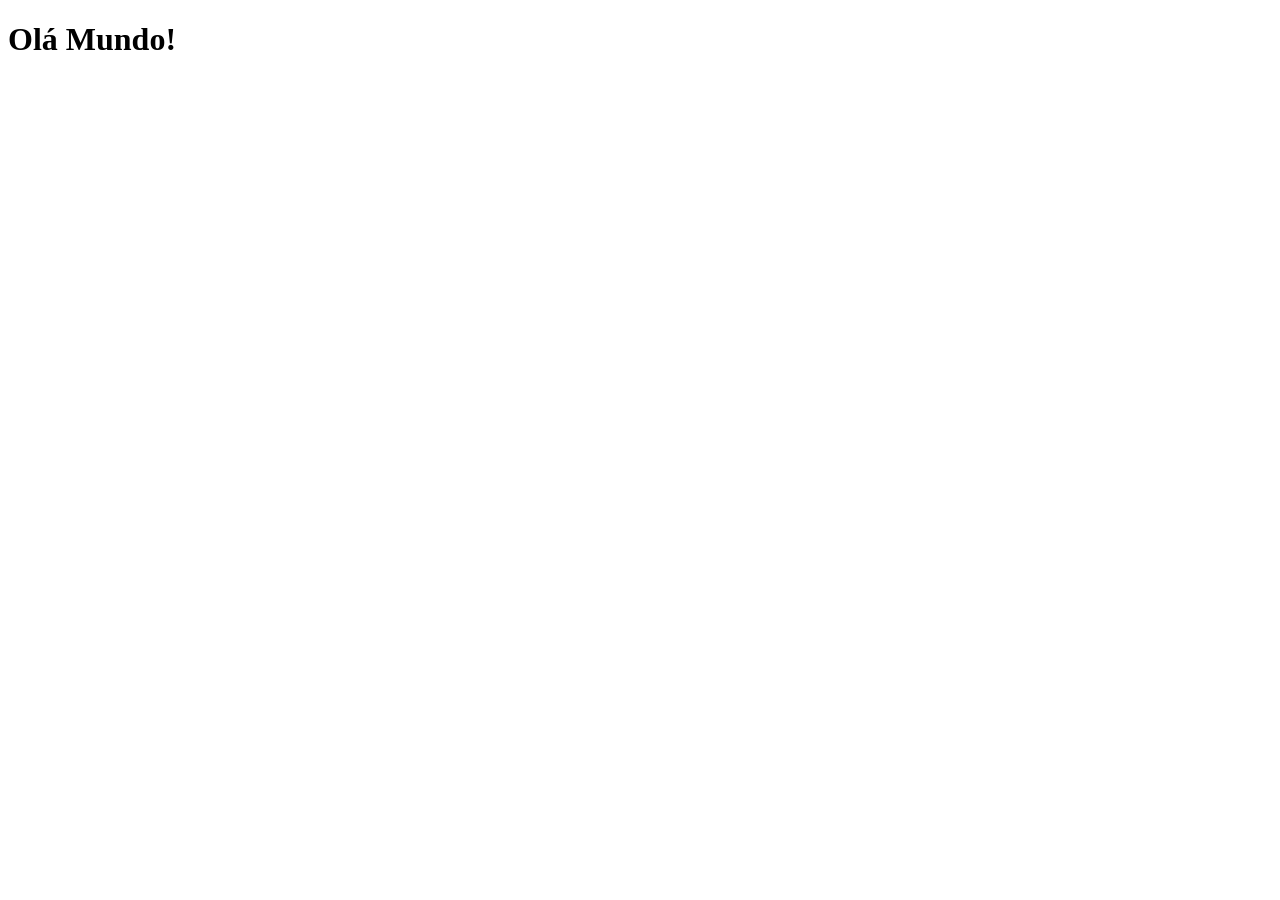
==== index.html @ 699cf39d "Initial commit" ====
<!DOCTYPE html>
<html lang="pt-br">
<head>
    <meta charset="UTF-8">
    <meta name="viewport" content="width=device-width, initial-scale=1.0">
    <link rel="shortcut icon" href="favicon.ico" type="image/x-icon">
    <title>Projeto Redes Sociais</title>
</head>
<body>
    <h1>Olá Mundo!</h1>
</body>
</html>
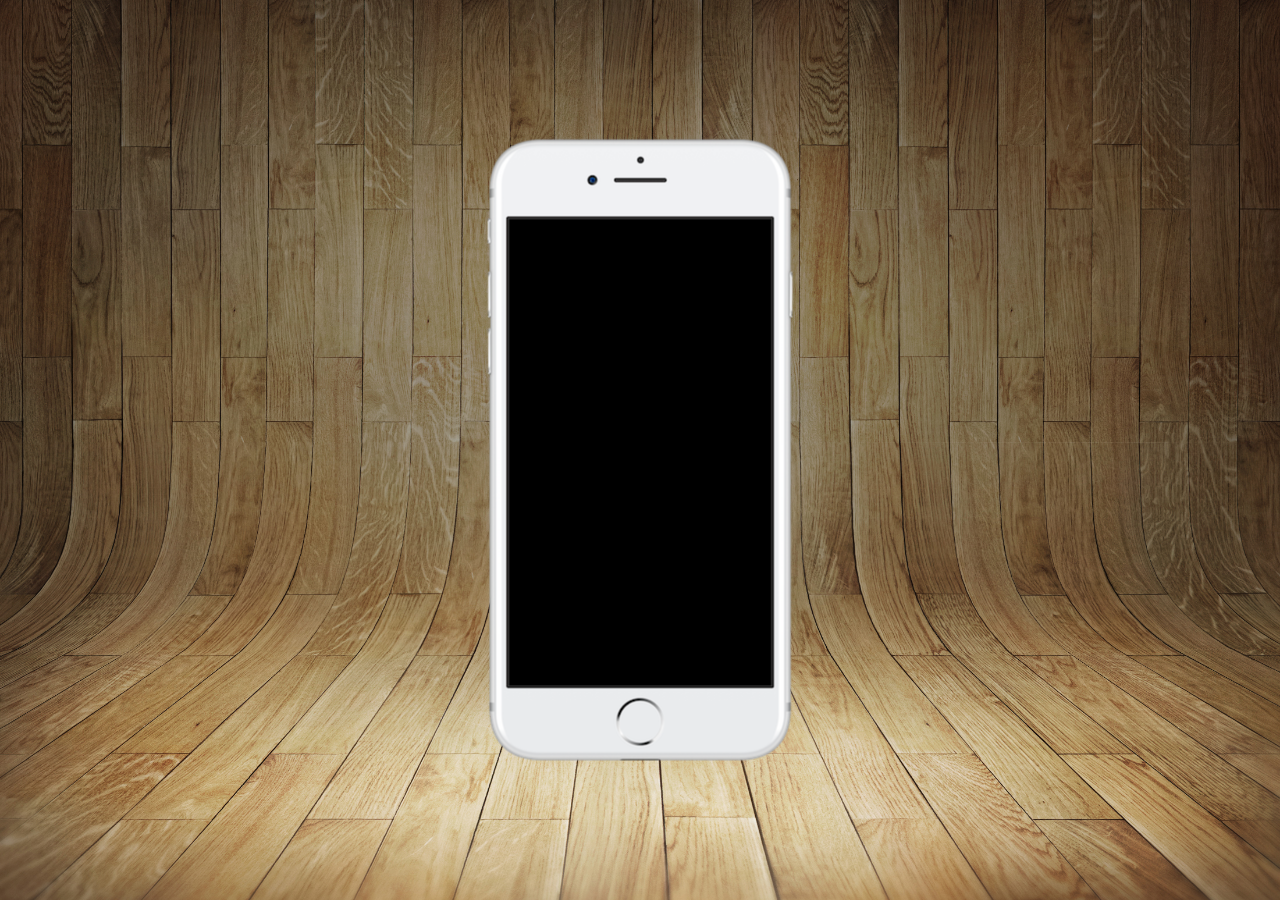
==== commit f12eb59e: "Dando inicio ao projeto redes sociais" ====
--- a/index.html
+++ b/index.html
@@ -4,9 +4,17 @@
     <meta charset="UTF-8">
     <meta name="viewport" content="width=device-width, initial-scale=1.0">
     <link rel="shortcut icon" href="favicon.ico" type="image/x-icon">
+    <link rel="stylesheet" href="style.css">
     <title>Projeto Redes Sociais</title>
 </head>
 <body>
-    <h1>Olá Mundo!</h1>
+    <main>
+        <section id="telefone">
+
+        </section>
+        <section id="redes-sociais">
+
+        </section>
+    </main>
 </body>
 </html>
--- a/style.css
+++ b/style.css
@@ -0,0 +1,35 @@
+@charset "UTF-8";
+
+* {
+    margin: 0px;
+    padding: 0px;
+    font-family: Arial, Helvetica, sans-serif;
+}
+
+html, body {
+    height: 100vh;
+    width: 100vw;
+    background-color: black;
+}
+
+body {
+    background: url(imagens/fundo-madeira.jpg) no-repeat top center;
+    background-size: cover;
+    background-attachment: fixed;
+}
+
+main {
+    position: relative;
+    height: 100vh;
+}
+
+section#telefone {
+    position: absolute;
+    top: 50%;
+    left: 50%;
+    transform: translate(-50%, -50%);
+
+    height: 627px;
+    width: 311px;
+    background-image: url(imagens/frame-iphone.png);
+}
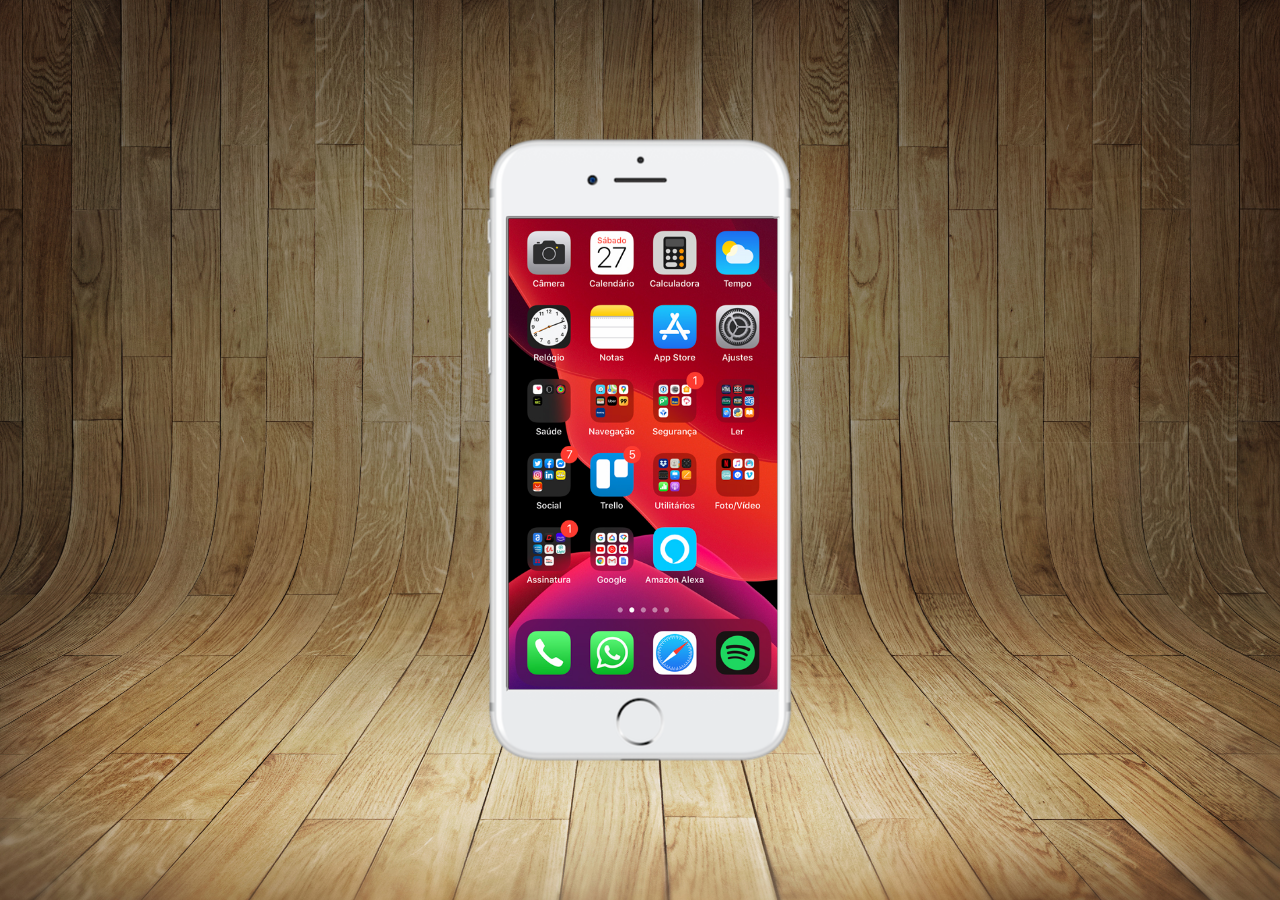
==== commit e9229dc5: "Criei a tela do celular" ====
--- a/index.html
+++ b/index.html
@@ -10,7 +10,8 @@
 <body>
     <main>
         <section id="telefone">
-
+            <iframe src="home.html" name="tela" id="tela"
+            "0"></iframe>
         </section>
         <section id="redes-sociais">
 
--- a/style.css
+++ b/style.css
@@ -13,7 +13,8 @@
 }
 
 body {
-    background: url(imagens/fundo-madeira.jpg) no-repeat top center;
+    background: url(imagens/fundo-madeira.jpg) no-repeat
+    top center;
     background-size: cover;
     background-attachment: fixed;
 }
@@ -32,4 +33,12 @@
     height: 627px;
     width: 311px;
     background-image: url(imagens/frame-iphone.png);
+}
+
+iframe#tela {
+    position: relative;
+    top: 80px;
+    left: 22px;
+    width: 269px;
+    height: 471px;
 }
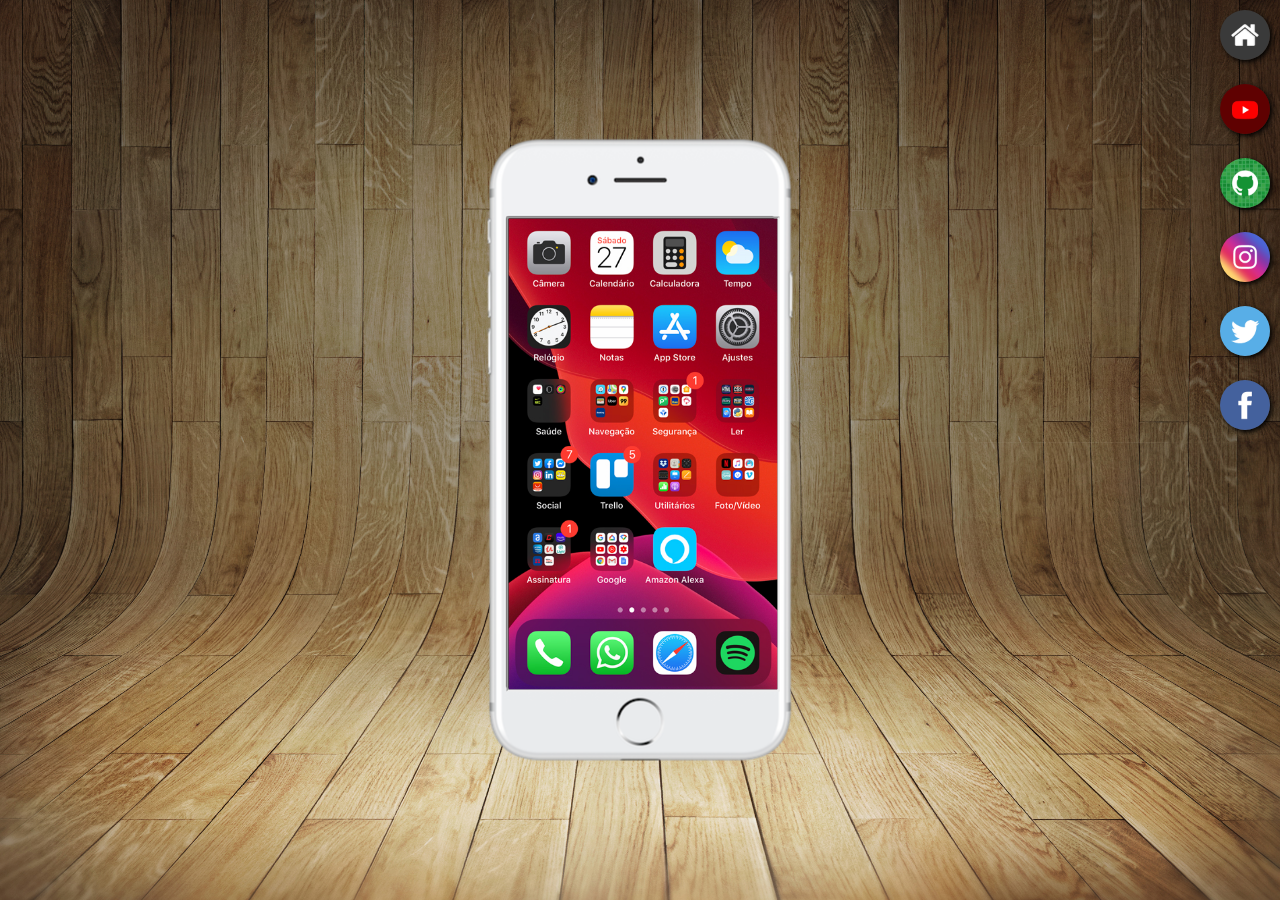
==== commit f92902ab: "Criei botões laterais" ====
--- a/index.html
+++ b/index.html
@@ -11,10 +11,23 @@
     <main>
         <section id="telefone">
             <iframe src="home.html" name="tela" id="tela"
-            "0"></iframe>
+            "0">
+                Seu navegador não é compatível com isso
+            </iframe>
         </section>
         <section id="redes-sociais">
-
+            <a href="#" target="tela"> <img src="imagens/logo-home.jpg"
+            alt=""></a> <br>
+            <a href="#" target="tela"> <img src="imagens/logo-youtube.jpg"
+            alt=""></a> <br>
+            <a href="#" target="tela"> <img src="imagens/logo-github.jpg"
+            alt=""></a> <br>
+            <a href="#" target="tela"> <img src="imagens/logo-instagram.jpg"
+            alt=""></a> <br>
+            <a href="#" target="tela"> <img src="imagens/logo-twitter.jpg"
+            alt=""></a> <br>
+            <a href="#" target="tela"> <img src="imagens/logo-facebook.jpg"
+            alt=""></a>
         </section>
     </main>
 </body>
--- a/style.css
+++ b/style.css
@@ -41,4 +41,23 @@
     left: 22px;
     width: 269px;
     height: 471px;
+}
+
+section#redes-sociais {
+    text-align: right;
+}
+
+section#redes-sociais img {
+    width: 50px;
+    height: 50px;
+    margin: 10px;
+    border-radius: 50%;
+    box-shadow: 2px 2px 5px black;
+    box-sizing: border-box;
+}
+
+section#redes-sociais img:hover {
+    border: 2px solid white;
+    transform: translate(-3px, -3px);
+    box-shadow: 5px 5px 10px black;
 }
